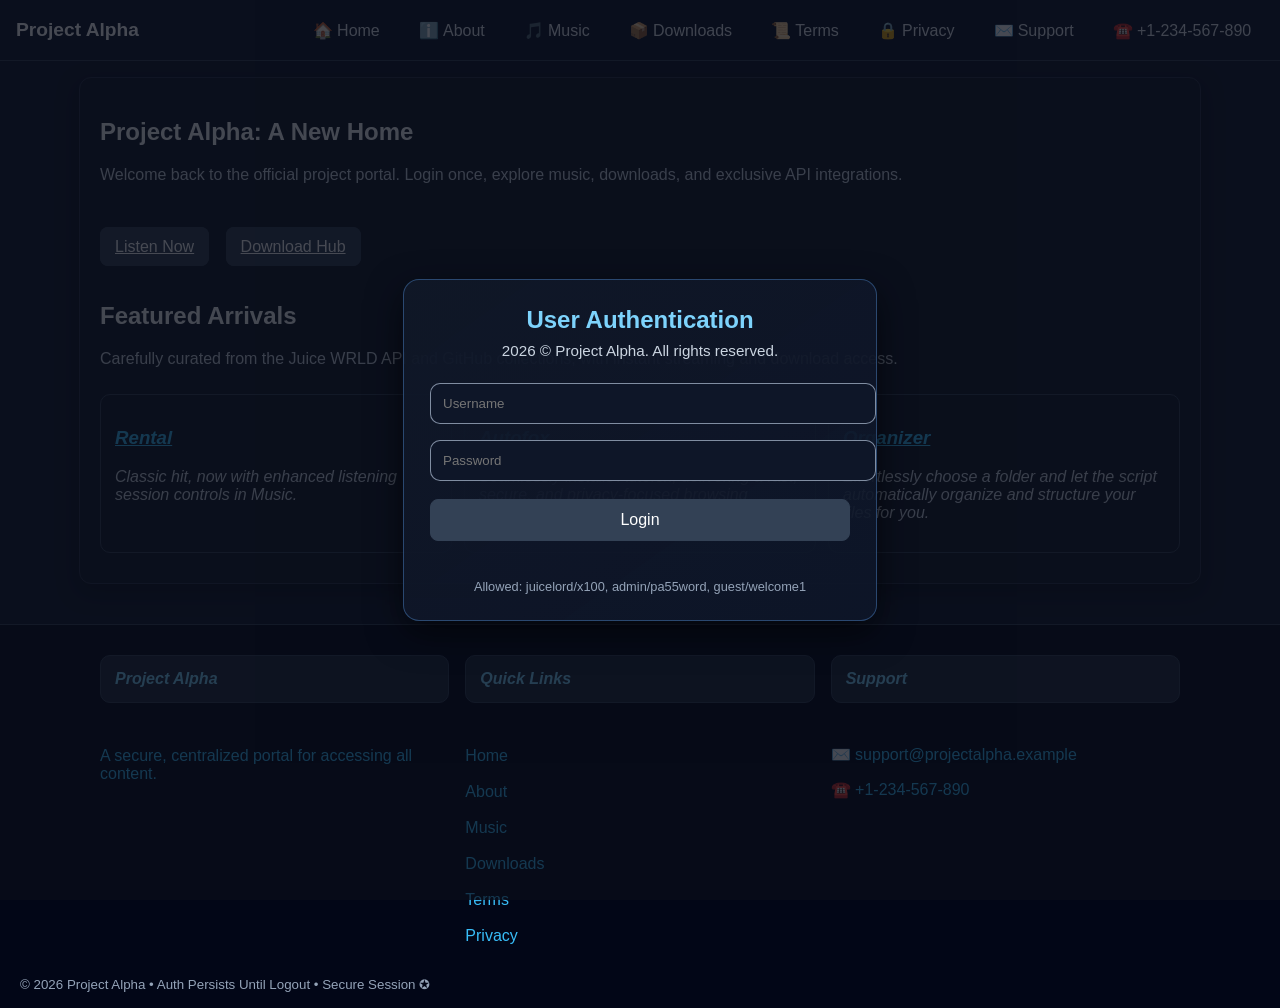
==== about.html @ 00001514 "Add files via upload" ====
<!DOCTYPE html>
<html lang="en">
<head>
<meta charset="UTF-8">
<meta name="viewport" content="width=device-width, initial-scale=1.0">
<title>About - Project Alpha</title>
<meta name="description" content="About Project Alpha portal for Juice WRLD content.">
<meta name="robots" content="index, follow">
<link rel="canonical" href="about.html">
<link rel="stylesheet" href="css/styles.css">
<link rel="stylesheet" href="nav.css">
<link rel="stylesheet" href="main.css">
</head>
<body>
<nav class="top-nav">
  <div class="nav-brand"><a href="index.html">Project Alpha</a></div>
  <input type="checkbox" id="nav-toggle" class="nav-toggle">
  <label for="nav-toggle" class="nav-toggle-label">☰</label>
  <ul class="nav-links">
    <li id="navUserText" style="color:#38bdf8; display:none; font-weight:bold;"></li>
    <li><button id="logoutBtn" class="cta-btn" style="display:none;">Logout</button></li>
    <li><a href="index.html"><span class="nav-icon">🏠</span>Home</a></li>
    <li><a href="about.html"><span class="nav-icon">ℹ️</span>About</a></li>
    <li><a href="sources.html"><span class="nav-icon">🎵</span>Music</a></li>
    <li><a href="downloads.html"><span class="nav-icon">📦</span>Downloads</a></li>
    <li><a href="terms-of-service.html"><span class="nav-icon">📜</span>Terms</a></li>
    <li><a href="privacy-policy.html"><span class="nav-icon">🔒</span>Privacy</a></li>
    <li><a href="mailto:support@projectalpha.example"><span class="nav-icon">✉️</span>Support</a></li>
    <li><a href="tel:+1234567890"><span class="nav-icon">☎️</span>+1-234-567-890</a></li>
  </ul>
</nav>
<main>
  <h1>Project Alpha</h1>

  <p>
    Project Alpha is a private, experimental media and utility platform built around curated Juice WRLD content. 
    It combines locally stored media, externally sourced data, and automated tools into one streamlined portal 
    designed for fast access, simplicity, and control.
  </p>

  <p>
    The platform aggregates content from multiple structured and unstructured sources, including locally maintained 
    JSON libraries, publicly available API endpoints, and selectively indexed GitHub repositories. Everything is 
    organized into a unified interface to eliminate the need for manual searching across different platforms.
  </p>

  <div class="card pulseCard">
    <h2>Core Features</h2>
    <ul>
      <li>Access a gated portal using a lightweight authentication system</li>
      <li>Stream and manage locally stored MP3 files through an integrated player</li>
      <li>Interact with scraped and structured Juice WRLD API data including search, artist stats, eras, and categorized collections</li>
      <li>Explore a built-in file browser with direct streaming and download capabilities</li>
      <li>Retrieve and download selected GitHub repositories from indexed sources such as KAXXX0, zamwam, and zennax</li>
      <li>Quick navigation between music, downloads, and utilities without leaving the platform</li>
    </ul>
  </div>

  <div class="card">
    <h2>Content System</h2>
    <p>
      Project Alpha operates by combining multiple data pipelines. Local JSON files are used for fast, reliable playback 
      and indexing, while external API data is parsed and structured for browsing and discovery. GitHub repositories are 
      selectively indexed and made accessible through direct download tools, reducing the need to manually locate files.
    </p>
  </div>

  <div class="card">
    <h2>Authentication</h2>
    <p>
      Access to the platform is controlled through a simple client-side authentication system. Approved users can log in 
      using predefined credentials. Once authenticated, session data is stored locally in the browser using localStorage, 
      allowing persistent access until the user manually logs out.
    </p>
  </div>

  <div class="card">
    <h2>Purpose</h2>
    <p>
      This project is designed as a controlled environment for organizing, testing, and interacting with media content 
      and external data sources. It prioritizes speed, minimal UI friction, and direct access over unnecessary complexity.
    </p>
  </div>

  <div class="card">
    <h2>System Behavior</h2>
    <ul>
      <li>Login state persists across sessions until manually cleared</li>
      <li>Navigation elements dynamically update based on authentication status</li>
      <li>Content access is restricted to authenticated users only</li>
      <li>All interactions are handled client-side for faster response times</li>
    </ul>
  </div>
</main>

<footer class="site-footer">
  <div class="footer-grid">
    <div>
      <h4 class="card">Project Alpha</h4><br><br>
      <a>A secure, centralized portal for accessing all content.</a>
      <!-- <p>Emblems: ★ ✪ ✔</p> -->
    </div>
    <div>
      <h4 class="card">Quick Links</h4><br><br>
      <a href="index.html">Home</a><br><br>
      <a href="about.html">About</a><br><br>
      <a href="sources.html">Music</a><br><br>
      <a href="downloads.html">Downloads</a><br><br>
      <a href="terms-of-service.html">Terms</a><br><br>
      <a href="privacy-policy.html">Privacy</a><br><br>
    </div>
    <div>
      <h4 class="card">Support</h4><br>
      <p>✉️ <a href="mailto:support@projectalpha.example">support@projectalpha.example</a></p>
      <p>☎️ <a href="tel:+1234567890">+1-234-567-890</a></p>
    </div>
  </div>
  <small>© 2026 Project Alpha • Auth Persists Until Logout • Secure Session ✪</small>
</footer>
<script>
  function isAuthenticated(){ return localStorage.getItem('isAuthenticated') === 'true'; }
  function getAuthUser(){ return localStorage.getItem('authUser') || ''; }
  function logout(){ localStorage.removeItem('isAuthenticated'); localStorage.removeItem('authUser'); window.location='index.html'; }
  function requireAuth(){ if (!isAuthenticated()) { window.location='index.html'; } }
  function refreshNav(){
    const navUserText = document.getElementById('navUserText');
    const logoutBtn = document.getElementById('logoutBtn');
    if (isAuthenticated()) {
      navUserText.textContent = `👋 ${getAuthUser()}`;
      navUserText.style.display = 'inline-block';
      logoutBtn.style.display = 'inline-block';
    } else {
      navUserText.style.display = 'none';
      logoutBtn.style.display = 'none';
    }
  }
  requireAuth();
  refreshNav();
  document.getElementById('logoutBtn').addEventListener('click', logout);
</script>
<script src="js/script.js"></script>
</body>
</html>
---- nav.css ----
.top-nav {
  background: #0f172a;
  color: #fff;
  position: sticky;
  top: 0;
  z-index: 999;
  border-bottom: 1px solid #334155;
  display: flex;
  align-items: center;
  justify-content: space-between;
  padding: 0 1rem;
  min-height: 60px;
}
.top-nav .nav-brand a {
  color: #fff;
  font-weight: 800;
  font-size: 1.2rem;
  text-decoration: none;
}
.top-nav .nav-toggle {
  display: none;
}
.top-nav .nav-toggle-label {
  display: none;
  font-size: 1.5rem;
  color: #fff;
  cursor: pointer;
  user-select: none;
}
.top-nav .nav-links {
  margin: 0;
  padding: 0;
  list-style: none;
  display: flex;
  gap: 0.85rem;
  align-items: center;
}
.top-nav .nav-links li a {
  color: #e2e8f0;
  padding: 0.6rem 0.8rem;
  border-radius: 6px;
  text-decoration: none;
  transition: all .2s ease;
}
.top-nav .nav-links li a:hover,
.top-nav .nav-links li a:focus {
  background: #1e293b;
  color: #fff;
}
@media (max-width: 860px) {
  .top-nav {
    flex-wrap: wrap;
    padding: 0.3rem 1rem;
  }
  .top-nav .nav-toggle-label { display: block; }
  .top-nav .nav-links {
    width: 100%;
    max-height: 0;
    overflow: hidden;
    flex-direction: column;
    transition: max-height 0.3s ease;
    background: #0b1221;
    margin-top: 4px;
  }
  .top-nav .nav-links li { width: 100%; }
  .top-nav .nav-links li a { display: block; width: 100%; }
  .top-nav .nav-toggle:checked + .nav-toggle-label + .nav-links {
    max-height: 400px;
  }
}
---- main.css ----
body {
  font-family: 'Arial', 'sans-serif';
  background: #0f172a;
  color: #e2e8f0;
  margin: 0;
  padding: 0;
}
main {
  padding: 20px;
  max-width: 1080px;
  margin: 16px auto 40px;
  background: #111827;
  border: 1px solid #283046;
  border-radius: 12px;
  box-shadow: 0 8px 22px rgba(0,0,0,0.4);
}
h1, h2, h3 {
  color: #f8fafc;
}
p, li, label {
  color: #cbd5e1;
}
a, a:visited {
  color: #38bdf8;
}
a:hover {
  color: #7dd3fc;
}
.nav-icon {
  color: #38bdf8;
  margin-right: 4px;
  font-size: 1rem;
}
button, .cta-btn {
  background: #334155;
  color: #fff;
  border: 1px solid #334155;
  border-radius: 8px;
  padding: 10px 14px;
  cursor: pointer;
  transition: transform 0.15s ease, background .2s ease, border .2s ease;
}
button:hover, .cta-btn:hover {
  background: #7ea7ff;
  border-color: #1d4ed8;
  transform: translateY(-1px);
}
.card {
  font-style: italic;
  background: #1e293b;
  border: 1px solid #334155;
  border-radius: 10px;
  margin: 10px 0;
  padding: 14px;
}
.grid { display: grid; gap: 10px; }
input, select, textarea { width: 100%; border: 1px solid #334155; background: #0f172a; color: #e2e8f0; border-radius: 6px; padding: 8px; }
label { font-weight: 600; }
#apiResponse { white-space: pre-wrap; background: #0f172a; border: 1px solid #334155; padding: 12px; border-radius: 8px; max-height: 420px; overflow: auto; }
.auth-modal { position: fixed; inset:0; z-index:10000; display: flex; align-items: center; justify-content:center; background: rgba(8,12,24,0.75); backface-visibility: hidden; }
.auth-box { width: min(420px, 95%); background: linear-gradient(145deg, rgba(16,24,40,0.96), rgba(15,23,42,0.86)); border: 1px solid rgba(96, 165, 250, 0.35); box-shadow: 0 12px 35px rgba(0,0,0,0.56); border-radius: 16px; padding: 26px; text-align:center; }
.auth-box h2 { margin: 0 0 8px; color: #7dd3fc; font-size: 1.5rem; }
.auth-box p { margin: 0 0 16px; color: #cbd5e1; font-size: 0.95rem; }
.auth-box small { color: #94a3b8; font-size: 0.8rem; display:block; margin-top:8px; }
.auth-box input { width: 100%; margin: 8px 0; padding: 12px; border-radius: 10px; border: 1px solid rgba(148, 163, 184, 0.85); background: rgba(15,23,42,0.9); color: #e2e8f0; }
.auth-box .cta-btn { width: 100%; padding: 11px; font-size: 1rem; margin-top: 10px; }
@keyframes popIn { from { opacity:0; transform: translateY(-20px) scale(0.95);} to { opacity:1; transform: translateY(0px) scale(1);} }
.auth-box { animation: popIn 0.32s ease-out; }
@media (max-width: 860px) { main { margin: 10px 8px 24px; } }

.featured { margin-top: 28px; }
.featured-cards { display: grid; grid-template-columns: repeat(auto-fit,minmax(220px,1fr)); gap: 12px; }
.featured-cards .card { background: #111827; border-color: #334155; }

.site-footer { background: #020617; color: #94a3b8; padding: 20px 20px 16px; border-top: 1px solid #334155; margin-top: 20px; }
.footer-grid { display: grid; grid-template-columns: repeat(auto-fit,minmax(180px,1fr)); gap: 16px; max-width: 1080px; margin: 0 auto; }
.site-footer h4 { color: #7dd3fc; margin-bottom: 8px; }
.site-footer a { color: #38bdf8; text-decoration: none; }
.site-footer a:hover { text-decoration: underline; }
.site-footer small { display: block; margin-top: 14px; color: #94a3b8; }
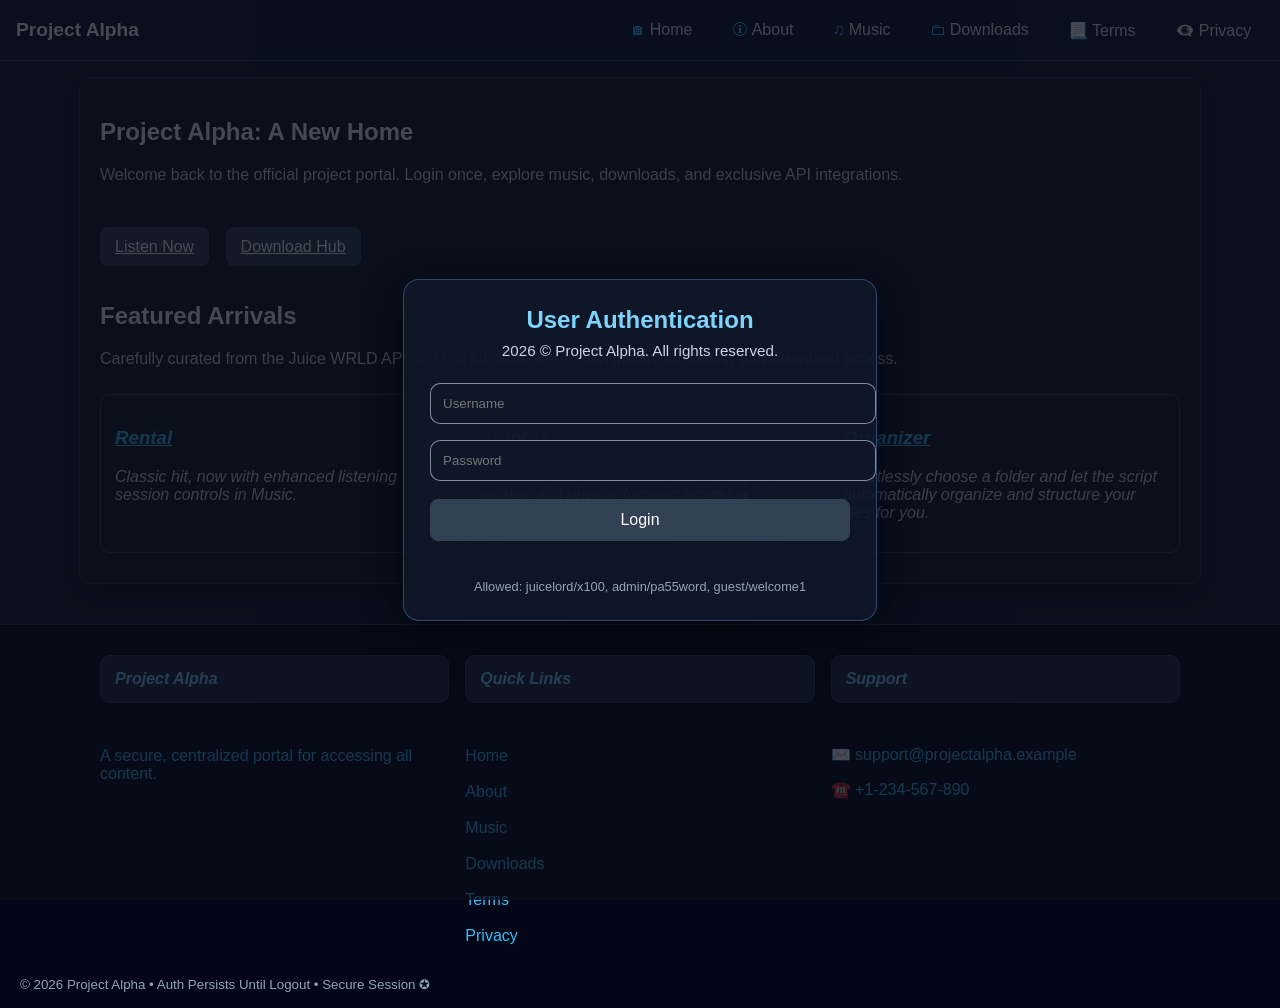
==== commit ef051464: "Add files via upload" ====
--- a/about.html
+++ b/about.html
@@ -19,14 +19,12 @@
   <ul class="nav-links">
     <li id="navUserText" style="color:#38bdf8; display:none; font-weight:bold;"></li>
     <li><button id="logoutBtn" class="cta-btn" style="display:none;">Logout</button></li>
-    <li><a href="index.html"><span class="nav-icon">🏠</span>Home</a></li>
-    <li><a href="about.html"><span class="nav-icon">ℹ️</span>About</a></li>
-    <li><a href="sources.html"><span class="nav-icon">🎵</span>Music</a></li>
-    <li><a href="downloads.html"><span class="nav-icon">📦</span>Downloads</a></li>
-    <li><a href="terms-of-service.html"><span class="nav-icon">📜</span>Terms</a></li>
-    <li><a href="privacy-policy.html"><span class="nav-icon">🔒</span>Privacy</a></li>
-    <li><a href="mailto:support@projectalpha.example"><span class="nav-icon">✉️</span>Support</a></li>
-    <li><a href="tel:+1234567890"><span class="nav-icon">☎️</span>+1-234-567-890</a></li>
+    <li><a href="index.html"><span class="nav-icon">🏠︎</span>Home</a></li>
+    <li><a href="about.html"><span class="nav-icon">🛈</span>About</a></li>
+    <li><a href="sources.html"><span class="nav-icon">♫</span>Music</a></li>
+    <li><a href="downloads.html"><span class="nav-icon">🗀</span>Downloads</a></li>
+    <li><a href="terms-of-service.html"><span class="nav-icon">📃</span>Terms</a></li>
+    <li><a href="privacy-policy.html"><span class="nav-icon">👁️‍🗨️</span>Privacy</a></li>
   </ul>
 </nav>
 <main>
@@ -138,6 +136,5 @@
   refreshNav();
   document.getElementById('logoutBtn').addEventListener('click', logout);
 </script>
-<script src="js/script.js"></script>
 </body>
 </html>
--- a/main.css
+++ b/main.css
@@ -41,7 +41,7 @@
   transition: transform 0.15s ease, background .2s ease, border .2s ease;
 }
 button:hover, .cta-btn:hover {
-  background: #7ea7ff;
+  background: #263961;
   border-color: #1d4ed8;
   transform: translateY(-1px);
 }
